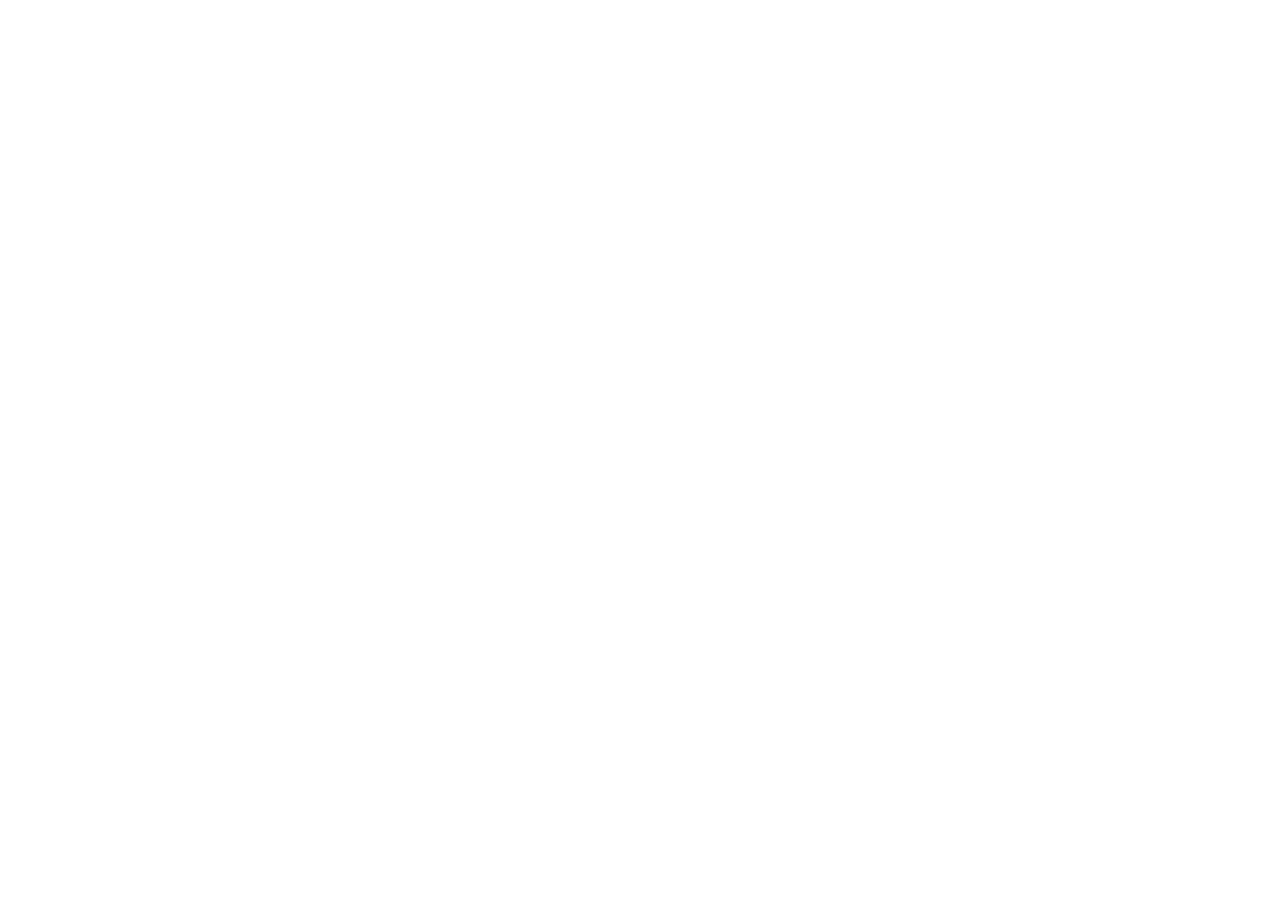
==== index.html @ c2fa8218 "developer portfolia" ====
<!DOCTYPE html>
<html lang="en">
<head>
    <meta charset="UTF-8">
    <meta http-equiv="X-UA-Compatible" content="IE=edge">
    <meta name="viewport" content="width=device-width, initial-scale=1.0">
    <title> developer portfolia</title>
    <link rel="stylesheet" href="style.css">
</head>
<body>
    
</body>
</html>
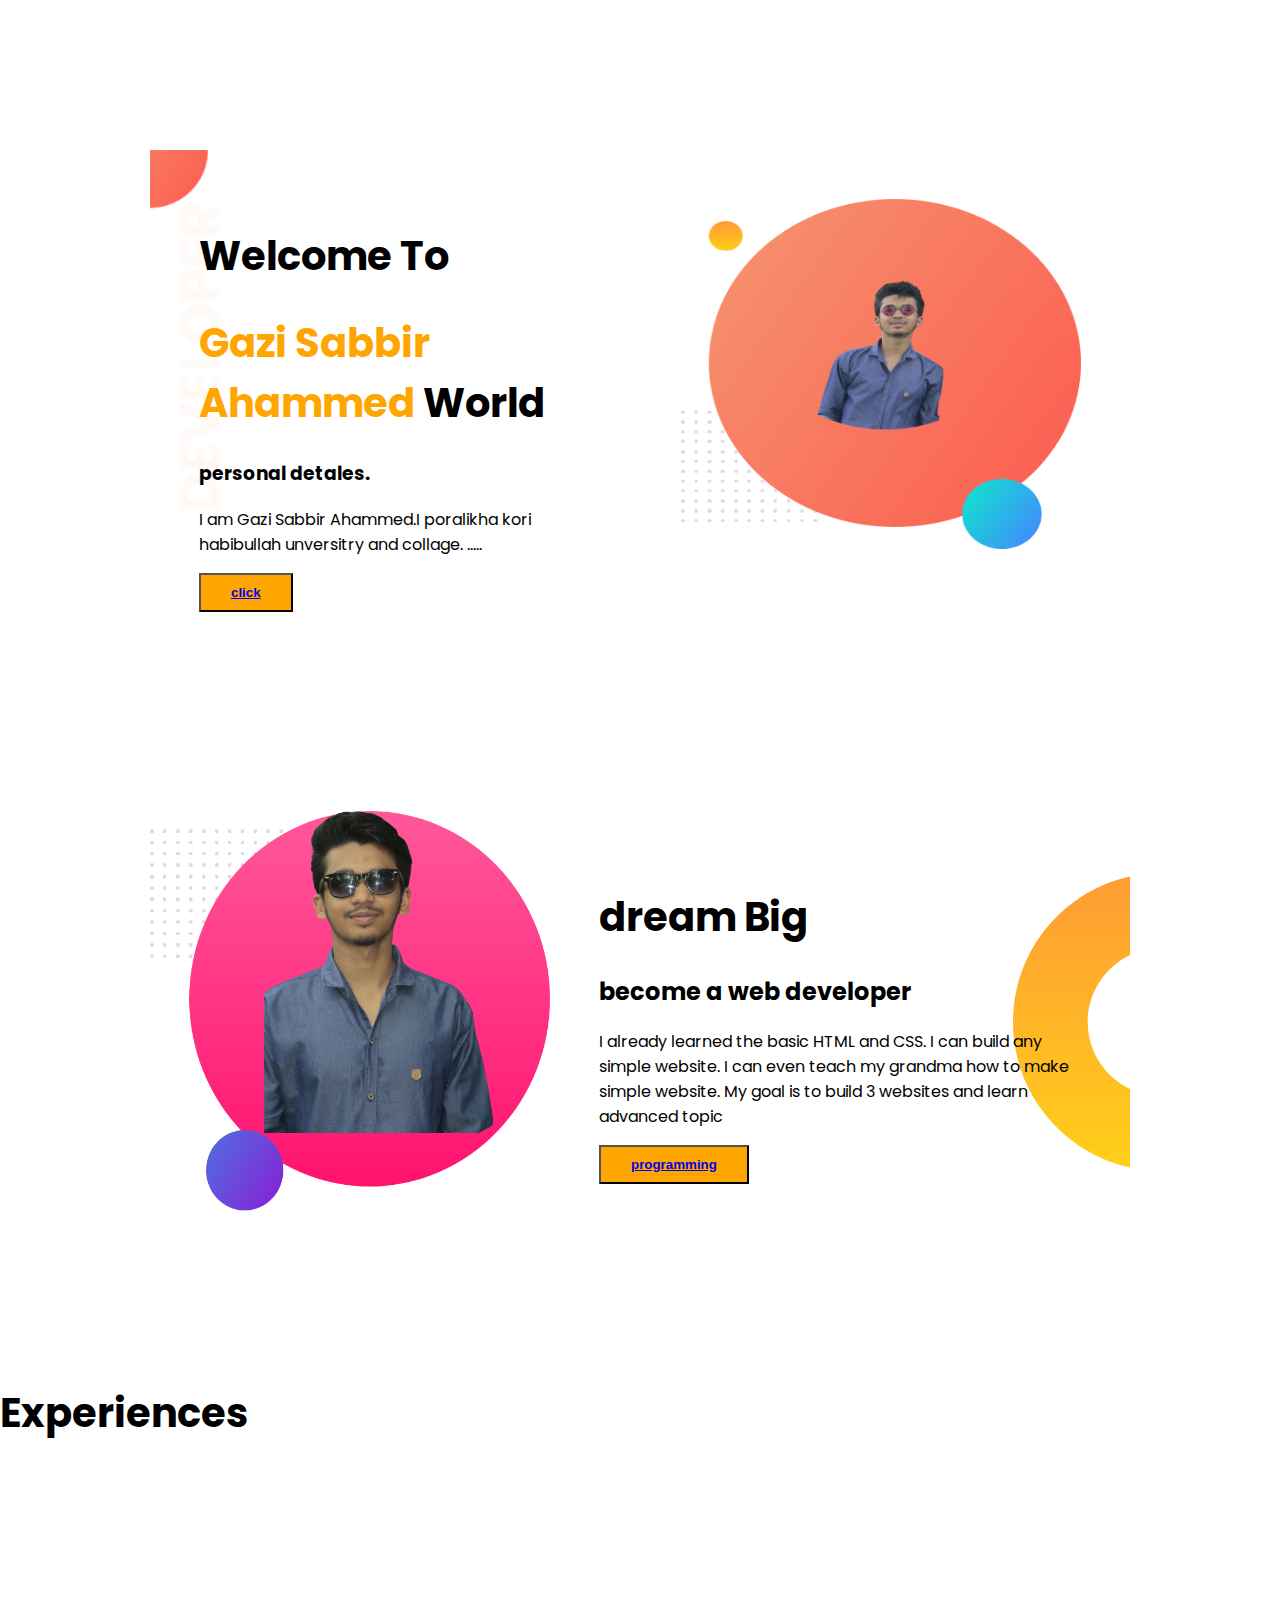
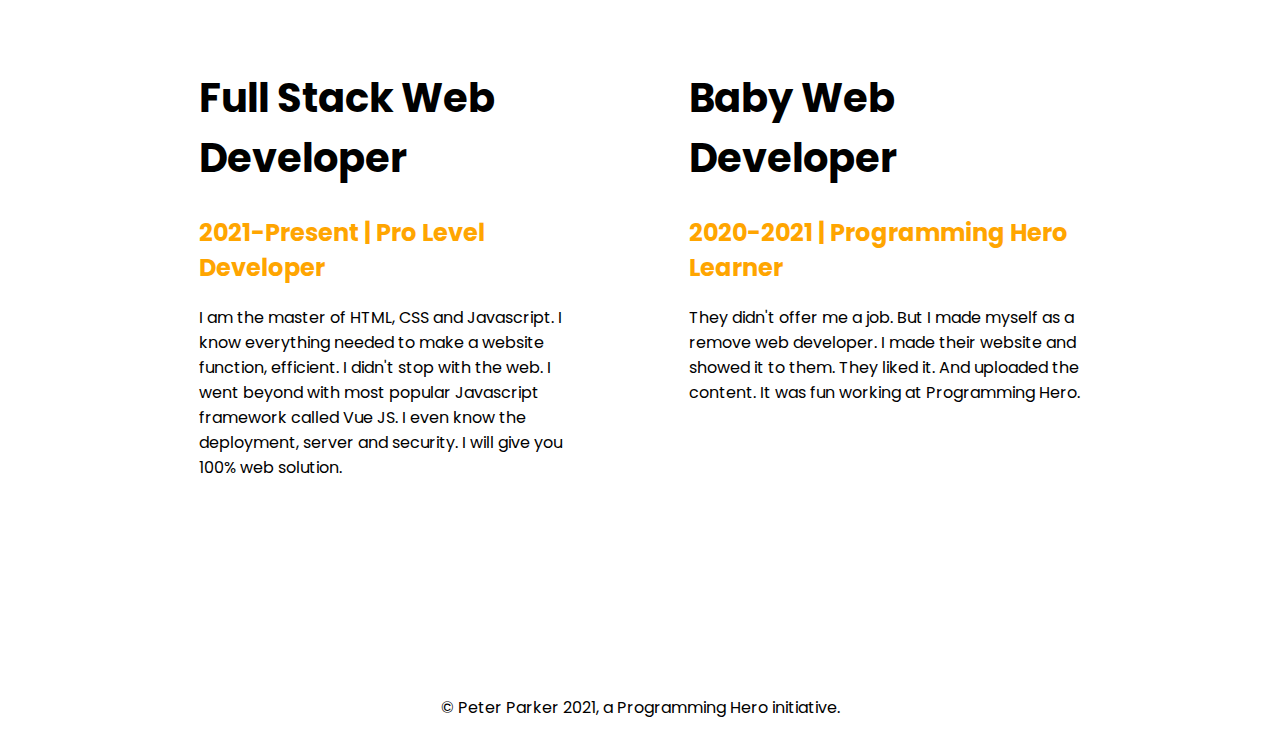
==== commit 3a58f03c: "onek kisu" ====
--- a/index.html
+++ b/index.html
@@ -1,13 +1,70 @@
 <!DOCTYPE html>
 <html lang="en">
+
 <head>
     <meta charset="UTF-8">
     <meta http-equiv="X-UA-Compatible" content="IE=edge">
     <meta name="viewport" content="width=device-width, initial-scale=1.0">
     <title> developer portfolia</title>
+    <link rel="preconnect" href="https://fonts.googleapis.com">
+    <link rel="preconnect" href="https://fonts.gstatic.com" crossorigin>
+    <link href="https://fonts.googleapis.com/css2?family=Poppins&display=swap" rel="stylesheet">
     <link rel="stylesheet" href="style.css">
 </head>
+
 <body>
-    
+    <section class="benar section">
+        <div class="width">
+            <h1>Welcome To</h1>
+            <h1><span class="orange">Gazi Sabbir Ahammed</span> World</h1>
+            <h3> personal detales.</h3>
+            <p> I am Gazi Sabbir Ahammed.I poralikha kori habibullah unversitry and collage. .....</p>
+            <button class="button"> <a href="https://www.facebook.com/" target="blank"> click </a></button>
+        </div>
+        <div class="width"> <img src="images/sabbir.png" alt="ek ta picture." width="400px" height="350px"></div>
+    </section>
+    <section class="benar2 section">
+        <div>
+            <img src="images/sabbir3.png" alt="my picture" width="400px" height="400px">
+        </div>
+
+        <div class="width">
+            <h1>dream Big</h1>
+            <h2>become a web developer</h2>
+            <P>I already learned the basic HTML and CSS. I can build any simple website. I can even teach my grandma how
+                to make simple website. My goal is to build 3 websites and learn advanced topic</P>
+            <button class="button"> <a href="https://programminghero1.github.io/developer-portfolio/"> programming</a>
+            </button>
+        </div>
+
+    </section>
+
+    <section class="experience-area ">
+        <h1> Experiences</h1>
+        <div class="section">
+            <div class="width">
+                <h1>Full Stack Web Developer</h1>
+
+                <h2><span class="orange">2021-Present | Pro Level Developer</span></h2>
+                <p>I am the master of HTML, CSS and Javascript. I know everything needed to make a website function,
+                    efficient. I didn't stop with the web. I went beyond with most popular Javascript framework called
+                    Vue
+                    JS. I even know the deployment, server and security. I will give you 100% web solution.</p>
+            </div>
+
+            <div class="width">
+                <h1>Baby Web Developer</h1>
+                <h2><span class="orange">2020-2021 | Programming Hero Learner</span></h2>
+                <p>They didn't offer me a job. But I made myself as a remove web developer. I made their website and
+                    showed
+                    it to them. They liked it. And uploaded the content. It was fun working at Programming Hero.
+                </p>
+            </div>
+        </div>
+    </section>
+    <footer>
+        <p>© Peter Parker 2021, a Programming Hero initiative.</p>
+    </footer>
 </body>
+
 </html>--- a/style.css
+++ b/style.css
@@ -0,0 +1,51 @@
+body{
+    font-family: 'Poppins', sans-serif;
+    margin: 0%;
+}
+
+h1{
+    
+    font-size: 40px;
+}
+.orange{
+    color:orange;
+}
+ .section{
+    display: flex;
+ margin: 150px;
+
+}
+.width{
+  width: 50%;
+padding: 5%;
+}
+.button{
+    text-decoration: none;
+    color: rgb(223, 15, 15);
+    background-color: orange;
+    background-image: -moz-linear-gradient(orange, red);
+    padding: 10px 30px;
+    font-weight: 700;
+    
+}
+.benar{
+    background-image: url(images/top-banner.png);
+    background-repeat: no-repeat;
+}.benar2{
+    background-image: url(images/dream-bg.png);
+    background-repeat: no-repeat;
+    background-position: right;
+}
+
+}
+.experience-area{
+background-image: url(images/exp-bg.png);
+background-repeat: no-repeat;
+background-position:left;
+}
+footer p{
+  text-align: center;
+}
+   
+
+
